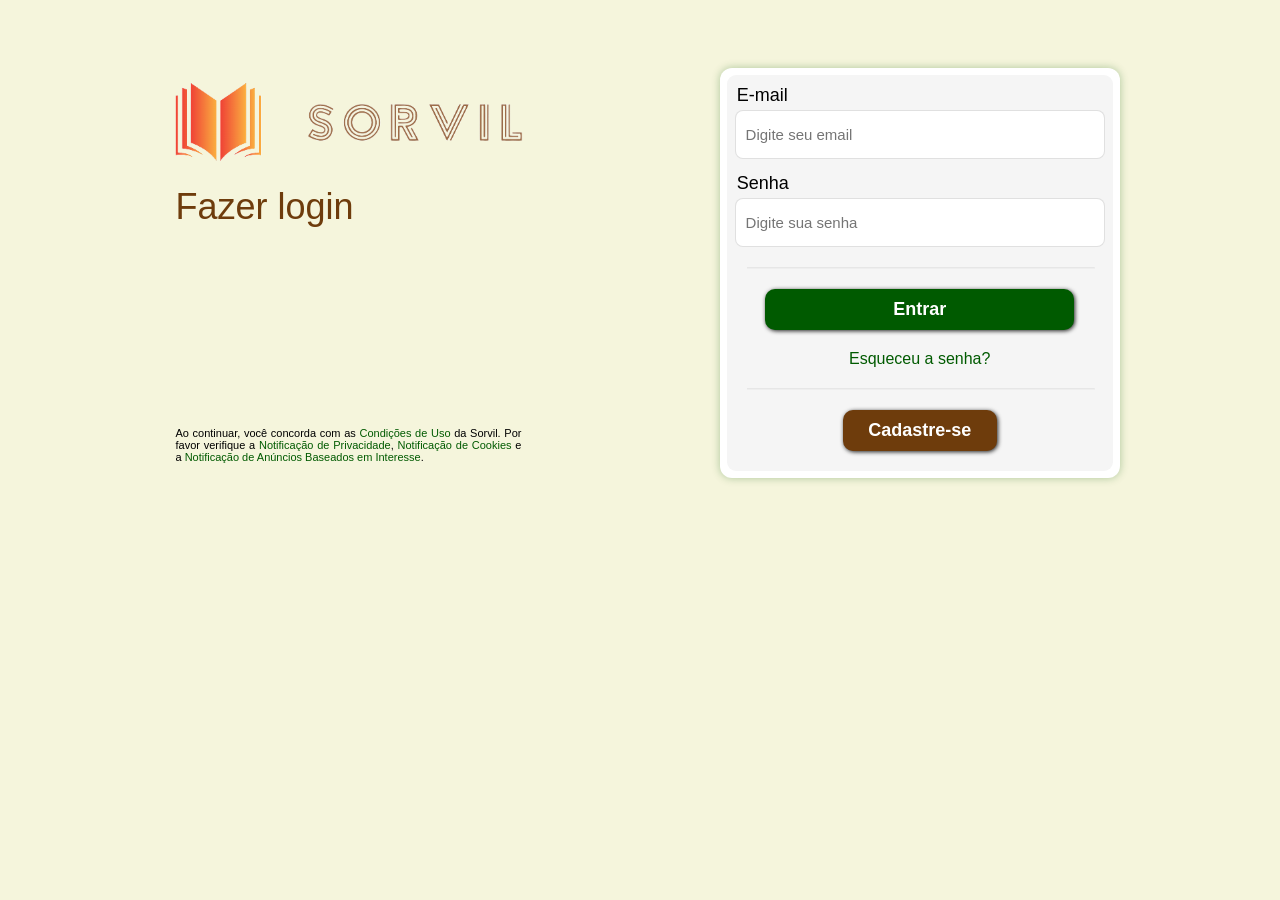
==== index.html @ 1e7850c6 "Commit Inicial" ====
<!DOCTYPE html>
<html lang="pt-br">
<head>
    <meta charset="UTF-8">
    <meta name="viewport" content="width=device-width, initial-scale=1.0">
    <title>Acessar SORVIL</title>
    <link rel="stylesheet" href="default.css" >
    <link rel="stylesheet" href="login.css">
</head>
<body class="page-default">


    <div class="main_box">
        <div class="login-form1 ">
            <div class="logo1"><img src="imagens/sorvil_cut.png" alt="" style="width: 100%;" ></div>
            
            <div class="text"><p>Fazer login</p></div>
            
        
            <div class="terms_conditions"><p>Ao continuar, você concorda com as 
                <a href="">Condições de Uso</a> da Sorvil. Por favor verifique a 
                <a href="">Notificação de Privacidade</a>, 
                <a href="">Notificação de Cookies</a> e a 
                <a href="">Notificação de Anúncios Baseados em Interesse</a>.</p>
            </div>
        
        </div>
        
        
        
        
        <div class="login-form">
            
                
                <div class="form_div_a">
                    <form action="">
                        <div>
                            <div class="label_email"><label for="email" >E-mail</label></div>
                            <input class="inputs" type="text" placeholder="Digite seu email">
                        
                        
                            <div class="label_senha"><label for="password" >Senha</label></div>
                            <input class="inputs" type="password" placeholder="Digite sua senha">

                            <hr class="line">

                            
                            <div><a href="tela-principal/main_page.html" class="s_button login_button">Entrar</a></div>
                        
                        </div>
                    </form>

                    <div class="pass_recover"><p><a href="formularios/forgot_pass">Esqueceu a senha?</a></p></div>

                    <hr class="line">

                    <div><a href="sign_up.html" class="s_button register_button">Cadastre-se</a></div>
                </div>

                
               
            
        </div>
    </div>
    

</body>
</html>
---- default.css ----
body {
    width: 100%;
    margin: 0px;
    background-color: beige;
    font-family: sans-serif;
}
---- login.css ----
.main_box{
    display: inline-flex;
    flex-wrap: wrap;
    place-content: center space-evenly;
    margin: auto;
    border: 4px solid rgba(200, 255, 0, 0);
    border-radius: 8px;
    width: 99%;
    height: 97%;
}

/* SIDE A */

.login-form1{
    margin: 5vw auto;
    margin-inline: 1vw;
    border-radius: 12px;
    border: 0px solid rgb(12, 129, 32);
    width: 400px;
    height: 410px;
    outline: none;
    position: relative;
}

.logo1{
    margin-top: 10px;
    margin-left: 20px;
    width: 100%;
    border-radius: 20px;
}

.text{
    font-family: Helvetica, Arial, sans-serif;
    margin-left: 20px;
    margin-top: -20px;
    font-size: 36px;
    font-weight: lighter;
    color: rgb(110, 60, 12);
    text-align: justify;
    
}


.terms_conditions{
    margin-left: 20px;
    border: 0px solid red;
    text-align: justify;
    font-size: 11px;
    position: absolute; 
    bottom: 1%; 
    width: 86.5%; 
}




/* SIDE B */

.login-form{
    margin: 5vw auto;
    margin-inline: 1vw;
    border: 0px solid rgb(255, 255, 255);
    border-radius: 12px;
    box-shadow: 0 0 8px rgba(0, 90, 0, 0.3);
    width: 400px;
    height: 410px;
    background-color: rgb(255, 255, 255);
    outline: none;
}



.form_div_a{    
    margin: 7px;
    background-color: rgb(245, 245, 245);
    border-radius: 9px;
    width: 386px;
    height: 396px;
    border: none;
}

.label_email{
    padding-inline: 10px;
    padding-top: 10px;
    background-color: rgba(158, 158, 158, 0);
    font-size: 18px;
}

.label_senha{
    padding-inline: 10px;
    padding-top: 10px;
    background-color: rgba(158, 158, 158, 0);
    font-size: 18px;
}





.inputs{
    margin: 4px;
    margin-inline: auto;
    display: block;
    border: 0.1px solid rgba(153, 153, 153, 0.3);
    border-radius: 8px;
    width: 90.2%;
    padding: 15px 10px;
    font-size: 15px;
}

input:focus-within{
    outline: 2px solid rgb(110, 60, 12);
}

.line{
    margin: 20px;
    border-top: 0.1px solid rgb(230, 230, 230) ;
    width: 90%;
    border-left: none;
}


.s_button{
    display: block;
    margin: 20px;
    margin-inline: auto;
    border: none;
    border-radius: 10px;
    padding: 10px 0px;
    cursor: pointer;
    background-color: rgb(0, 90, 0);
    color: rgb(255, 255, 255);
    box-shadow: 1px 1px 4px #222222;
    transition: 0.2s ;
    font-size: 18px;
    font-weight: bold;
    text-decoration: none;
    text-align: center;
}


.login_button{
    width: 80%;
    padding: 10px 0px;
    background-color: rgb(0, 90, 0);
}

.login_button:hover{
    background-color: rgb(0, 120, 0);
    box-shadow: 1px 1px 5px #222222;
    transform: scale(1.03);

}

.login_button:active{
    background-color: rgb(255, 255, 255);
    color: rgb(0, 90, 0);
    box-shadow: inset 1px 1px 2px #000000;
    transform: translateY(2px);
    
}


.pass_recover{
    text-align: center;
}



.register_button{
    background-color: rgb(110, 60, 12);
    width: 40%;
    padding: 10px 0px;
}

.register_button:hover{
    background-color: rgb(128, 70, 18);
    transform: scale(1.08);
    box-shadow: 2px 2px 6px #222222;
}

.register_button:active{
    background-color: rgb(255, 255, 255);
    color: rgb(110, 60, 12);
    box-shadow: inset 1px 1px 3px #222222;
    transform: translateY(1px);
}


a{
    color: rgb(0, 90, 0);
    text-decoration: none;
}

p > a:hover{
    text-decoration: underline rgb(0, 90, 0);
    
}
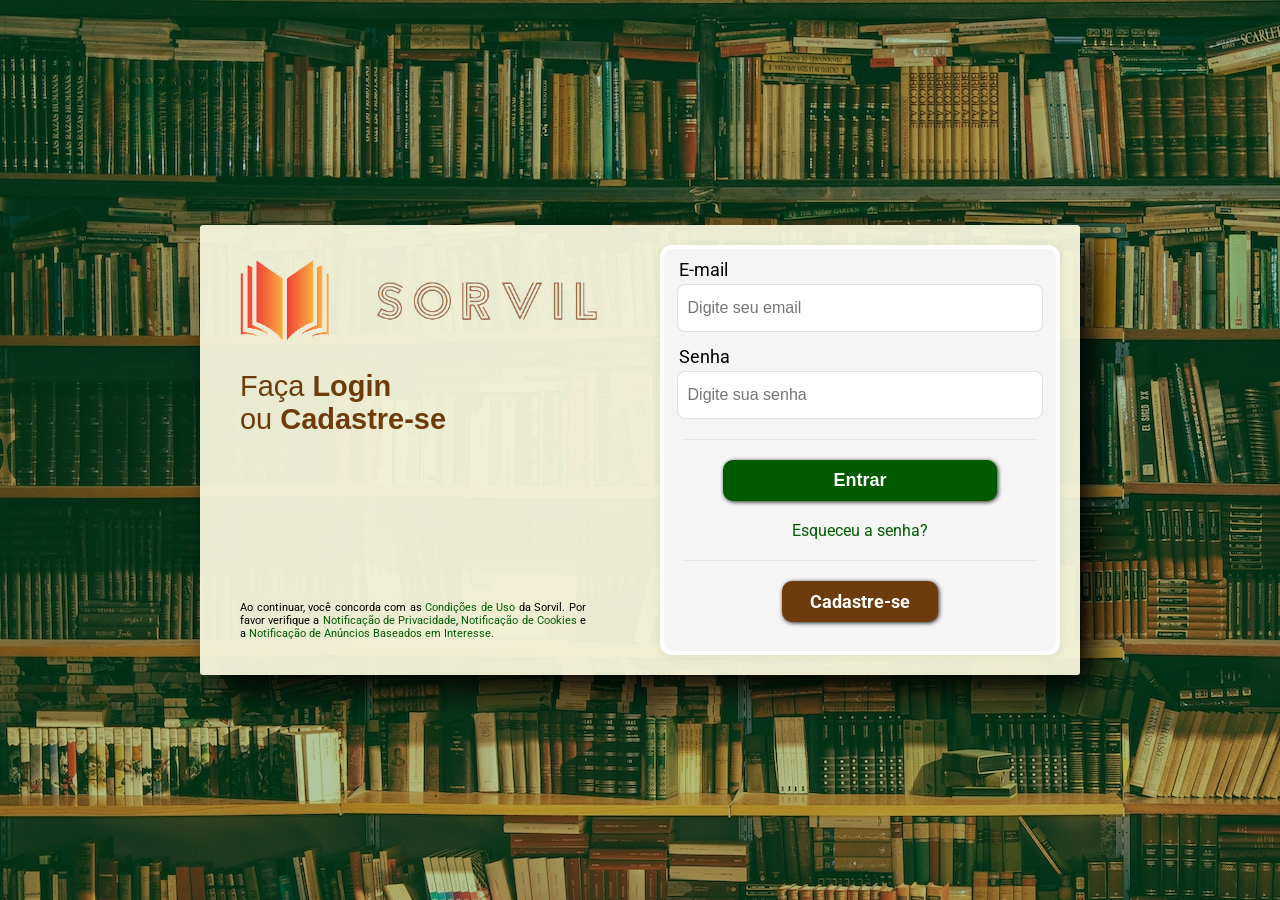
==== commit 86a45e2d: "fix: improve portability of main and login pages" ====
--- a/index.html
+++ b/index.html
@@ -1,68 +1,78 @@
 <!DOCTYPE html>
 <html lang="pt-br">
+
 <head>
     <meta charset="UTF-8">
     <meta name="viewport" content="width=device-width, initial-scale=1.0">
     <title>Acessar SORVIL</title>
-    <link rel="stylesheet" href="default.css" >
-    <link rel="stylesheet" href="login.css">
+    <link rel="icon" type="image/x-icon" href="images/android-chrome-512x512.png">
+
+    <link rel="stylesheet" href="styles/default.css">
+    <link rel="stylesheet" href="styles/login.css">
 </head>
+
 <body class="page-default">
 
-
+    <div class="outer_box">
     <div class="main_box">
         <div class="login-form1 ">
-            <div class="logo1"><img src="imagens/sorvil_cut.png" alt="" style="width: 100%;" ></div>
-            
-            <div class="text"><p>Fazer login</p></div>
-            
-        
-            <div class="terms_conditions"><p>Ao continuar, você concorda com as 
-                <a href="">Condições de Uso</a> da Sorvil. Por favor verifique a 
-                <a href="">Notificação de Privacidade</a>, 
-                <a href="">Notificação de Cookies</a> e a 
-                <a href="">Notificação de Anúncios Baseados em Interesse</a>.</p>
+            <div class="logo1"><img src="images/sorvil_cut_2.png" alt="" style="width: 100%;"></div>
+
+            <h1>Faça <strong>Login</strong> <br> ou <strong>Cadastre-se</strong></h1>
+
+            <div class="terms_conditions">
+                <p>Ao continuar, você concorda com as
+                    <a href="">Condições de Uso</a> da Sorvil. Por favor verifique a
+                    <a href="">Notificação de Privacidade</a>,
+                    <a href="">Notificação de Cookies</a> e a
+                    <a href="">Notificação de Anúncios Baseados em Interesse</a>.
+                </p>
             </div>
-        
+
         </div>
-        
-        
-        
-        
+
+
+
+
         <div class="login-form">
-            
-                
-                <div class="form_div_a">
-                    <form action="">
-                        <div>
-                            <div class="label_email"><label for="email" >E-mail</label></div>
-                            <input class="inputs" type="text" placeholder="Digite seu email">
+
+
+            <div class="form_div_a">
+                <form action="">
+                    <div>
+                        <div class="label_email"><label for="email">E-mail</label></div>
+                        <input class="input_email" type="text" id="email" placeholder="Digite seu email">
+
+
+                        <div class="label_senha"><label for="password">Senha</label></div>
                         
+                        <input class="input_senha" type="password" id="password" placeholder="Digite sua senha">
                         
-                            <div class="label_senha"><label for="password" >Senha</label></div>
-                            <input class="inputs" type="password" placeholder="Digite sua senha">
+                        <hr class="line">
 
-                            <hr class="line">
 
-                            
-                            <div><a href="tela-principal/main_page.html" class="s_button login_button">Entrar</a></div>
                         
-                        </div>
-                    </form>
 
-                    <div class="pass_recover"><p><a href="formularios/forgot_pass">Esqueceu a senha?</a></p></div>
+                        <a href="pages/main_page.html"><input class="button_default login_button" type="button" value="Entrar"></a>
 
-                    <hr class="line">
+                    </div>
+                </form>
 
-                    <div><a href="sign_up.html" class="s_button register_button">Cadastre-se</a></div>
+                <div class="pass_recover">
+                    <p><a href="../formularios/forgot_pass">Esqueceu a senha?</a></p>
                 </div>
 
-                
-               
-            
+                <hr class="line">
+
+                <div><a href="sign_up.html" class="button_default register_button">Cadastre-se</a></div>
+            </div>
+
+
+
+
         </div>
     </div>
-    
+    </div> 
+</body>
 
-</body>
 </html>
--- a/styles/default.css
+++ b/styles/default.css
@@ -0,0 +1,9 @@
+@import url('https://fonts.googleapis.com/css2?family=Roboto:ital,wght@0,100;0,300;0,400;0,500;0,700;0,900;1,100;1,300;1,400;1,500;1,700;1,900&family=Titan+One&display=swap');
+
+body {
+    margin: 0px;
+    background-color: rgb(245, 245, 220);
+    font-family: 'Roboto';
+    
+    
+}
--- a/styles/login.css
+++ b/styles/login.css
@@ -0,0 +1,222 @@
+html{
+    max-width: 100vw;
+    min-height: 100vh;
+}
+body {
+    display: flex;
+    justify-content: center;
+    align-items: center;
+    width: 100%;
+    min-height: 100vh;
+    background-image: url(../images/index_bg.jpg);
+}
+
+
+.outer_box{
+    display: flex;
+    justify-content: center;
+    align-items: center;
+    width: 100%;
+    min-height: 100vh;
+    background-color: rgb(0, 90, 0, 0.3);
+    
+}
+
+
+.main_box{
+    display: flex;
+    flex-wrap: wrap;
+    place-content: center space-evenly;
+    align-items: center space-evenly;
+    margin: auto;
+    max-width: 100%;
+    min-height: fit-content;
+    border-radius: 3px;
+    background-color: rgba(245, 245, 220, 0.95);
+    box-shadow: 15px 15px 35px 0px #000000;
+    
+}
+
+/* SIDE A */
+
+.login-form1{    
+    position: relative;
+    margin: 20px;
+    width: 400px;
+    height: 410px;
+}
+
+.logo1{
+    margin-top: 10px;
+    margin-left: 20px;
+    width: 90%;
+}
+
+
+
+h1{
+    font-size: calc(20px + 0.7vw);
+    font-weight: lighter; 
+    font-family: Helvetica, Arial, sans-serif;
+    margin-left: 20px;
+    margin-top: 20px;
+    width: 60%;
+    color: rgb(110, 60, 12);
+}
+
+
+.terms_conditions{
+    position: absolute; 
+    bottom: 1%; 
+    text-align: justify;
+    font-size: 11px;
+    margin-left: 20px;
+    width: 86.5%;
+    
+}
+
+
+
+
+/* SIDE B */
+
+.login-form{
+    display: flex;
+    justify-content: center;
+    align-items: center;
+    position: relative;
+    margin: 20px;
+    width: 400px;
+    height: 410px;
+    border: 0px solid rgb(255, 255, 255);
+    border-radius: 12px;
+    box-shadow: 1px 1px 8px rgba(0, 90, 0, 0.1);
+    background-color: rgb(255, 255, 255);
+}
+
+
+
+.form_div_a{
+
+    width: 98%;
+    height: 98%;
+    border-radius: 8px;
+    background-color: rgb(245, 245, 245);
+}
+
+.label_email{
+    font-size: 18px;
+    padding-left: 15px;
+    padding-top: 10px;
+    background-color: rgba(158, 158, 158, 0);
+}
+
+.label_senha{
+    font-size: 18px;
+    padding-left: 15px;
+    padding-top: 10px;
+    background-color: rgba(158, 158, 158, 0);
+}
+
+
+.input_email, .input_senha{
+    display: block;
+    font-size: 16px;
+    width: 88%;
+    margin: 4px;
+    margin-inline: auto;
+    padding: 14px 10px;
+    border: 1px solid rgba(153, 153, 153, 0.3);
+    border-radius: 8px;
+}
+.input_email:focus-within, .input_senha:focus-within{
+    outline: 2px solid rgb(110, 60, 12);
+}
+
+
+.line{
+    
+    width: 90%;
+    margin: 20px auto;
+    border: 1px solid rgb(230, 230, 230) ;
+    border-bottom: none;
+}
+
+
+.button_default{
+    display: block;
+    margin: 20px;
+    margin-inline: auto;
+    border: none;
+    border-radius: 10px;
+    padding: 10px 0px;
+    cursor: pointer;
+    background-color: rgb(0, 90, 0);
+    color: rgb(255, 255, 255);
+    box-shadow: 1px 1px 4px #222222;
+    transition: 0.2s ;
+    font-size: 18px;
+    font-weight: bold;
+    text-decoration: none;
+    text-align: center;
+}
+
+
+.login_button{
+    width: 70%;
+    padding: 10px 0px;
+    background-color: rgb(0, 90, 0);
+}
+
+.login_button:hover{
+    background-color: rgb(0, 120, 0);
+    box-shadow: 1px 1px 5px #222222;
+    transform: scale(1.03);
+
+}
+
+.login_button:active{
+    background-color: rgb(255, 255, 255);
+    color: rgb(0, 90, 0);
+    box-shadow: inset 1px 1px 2px #000000;
+    transform: translateY(2px);
+    
+}
+
+
+.pass_recover{
+    text-align: center;
+}
+
+
+
+.register_button{
+    background-color: rgb(110, 60, 12);
+    width: 40%;
+    padding: 10px 0px;
+}
+
+.register_button:hover{
+    background-color: rgb(128, 70, 18);
+    transform: scale(1.08);
+    box-shadow: 2px 2px 6px #222222;
+}
+
+.register_button:active{
+    background-color: rgb(255, 255, 255);
+    color: rgb(110, 60, 12);
+    box-shadow: inset 1px 1px 3px #222222;
+    transform: translateY(1px);
+}
+
+
+a{
+    color: rgb(0, 90, 0);
+    text-decoration: none;
+}
+
+p > a:hover{
+    text-decoration: underline rgb(0, 90, 0);
+    
+}
+
